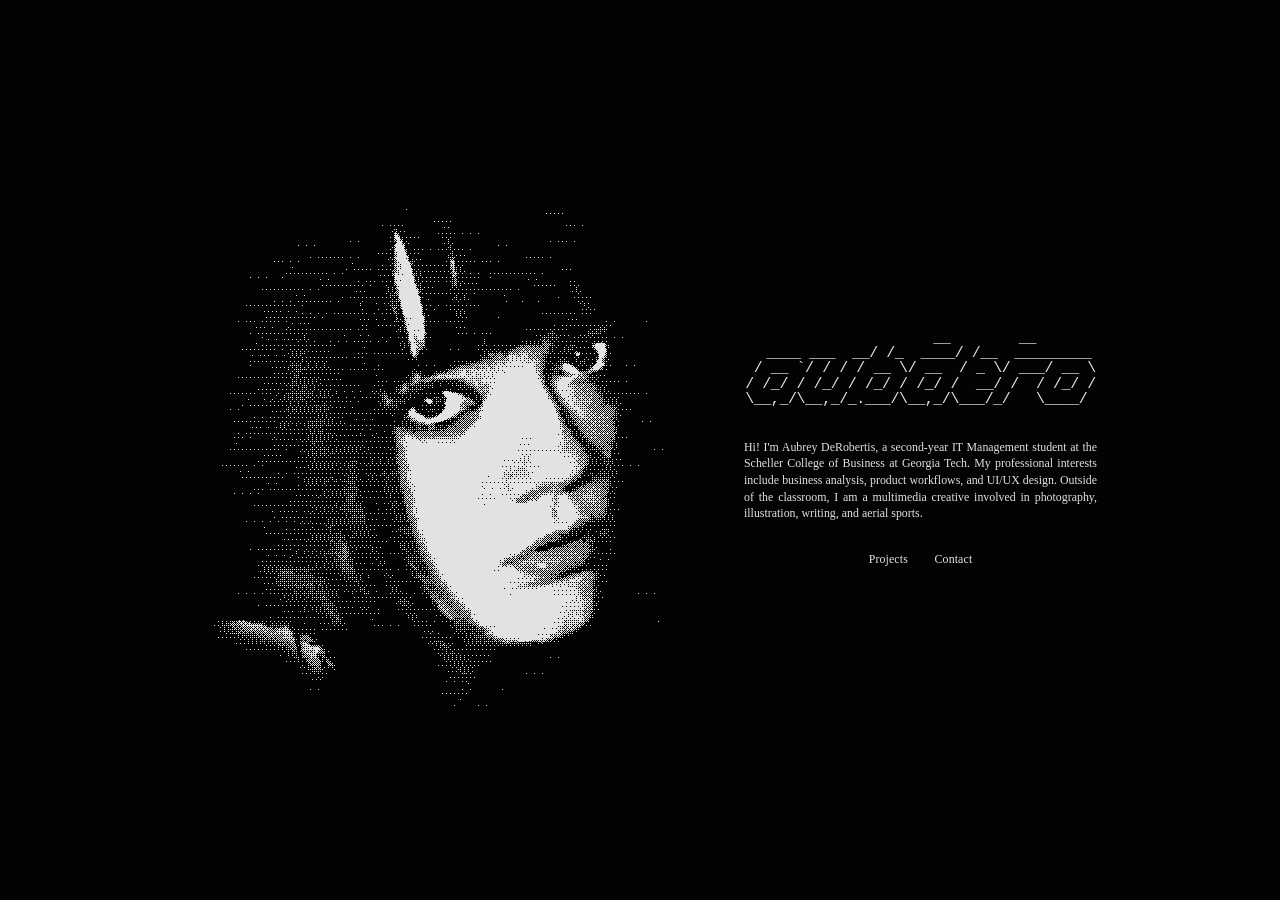
==== index.html @ 32cac722 "Initial commit: aubdero portfolio site" ====
<!DOCTYPE html>
<html lang="en">
<head>
<meta charset="UTF-8">
<meta name="viewport" content="width=device-width, initial-scale=1.0">
<title>Aubrey DeRobertis</title>
<meta name="description" content="Portfolio of Aubrey DeRobertis, an IT Management student at Georgia Tech interested in business analysis, product workflows, and UI/UX design.">
<link rel="icon" type="image/png" href="assets/favicon.png">
<link rel="stylesheet" href="css/style.css">
</head>
<body>

<main class="home">
  <div class="home-grid">

    <section class="left-panel" aria-label="Portrait">
      <img class="face-photo" src="assets/img.png" alt="Portrait of Aubrey DeRobertis">
    </section>

    <section class="right-panel">
      <pre class="ascii-art ascii-name" role="img" aria-label="aubdero">               __        __
  ____ ___  __/ /_  ____/ /__  _________
 / __ `/ / / / __ \/ __  / _ \/ ___/ __ \
/ /_/ / /_/ / /_/ / /_/ /  __/ /  / /_/ /
\__,_/\__,_/_.___/\__,_/\___/_/   \____/ </pre>

      <p class="bio">
        Hi! I'm Aubrey DeRobertis, a second-year IT Management student at the Scheller
        College of Business at Georgia Tech. My professional interests
        include business analysis, product workflows, and UI/UX design.
        Outside of the classroom, I am a multimedia creative involved in photography,
        illustration, writing, and aerial sports.
      </p>

      <nav class="home-nav" aria-label="Primary">
        <a href="projects.html">Projects</a>
        <a href="contact.html">Contact</a>
      </nav>
    </section>

  </div>
</main>

</body>
</html>
---- css/style.css ----
:root {
  --bg: #020303;
  --fg: #e2e2e2;
  --gray-mid: #666666;
  --serif: "Times New Roman", Times, "Liberation Serif", serif;
  --mono: "Courier New", Courier, "Lucida Console", monospace;
}

* {
  box-sizing: border-box;
}

html {
  font-size: 87.5%;
}

html, body {
  height: 100%;
}

body {
  margin: 0;
  background: var(--bg);
  color: var(--fg);
  font-family: var(--serif);
  cursor: crosshair;
  line-height: 1.4;
}

.ascii-art {
  font-family: var(--mono);
  white-space: pre;
  margin: 0;
  color: var(--fg);
  line-height: 1.02;
  letter-spacing: -0.03em;
}

a {
  color: var(--fg);
  text-decoration: none;
  cursor: crosshair;
}

a:hover,
a:focus-visible {
  background: var(--fg);
  color: var(--bg);
  text-decoration: none;
}

button {
  font-family: var(--serif);
  cursor: crosshair;
}

::selection {
  background: var(--fg);
  color: var(--bg);
}
::-moz-selection {
  background: var(--fg);
  color: var(--bg);
}

/* Custom scrollbar */
* {
  scrollbar-width: thin;
  scrollbar-color: var(--fg) var(--bg);
}
::-webkit-scrollbar {
  width: 14px;
  height: 14px;
}
::-webkit-scrollbar-track {
  background: var(--bg);
}
::-webkit-scrollbar-thumb {
  background: var(--fg);
  border-radius: 7px;
  border: 3px solid var(--bg);
}
::-webkit-scrollbar-thumb:hover {
  background: var(--gray-mid);
}

/* Nav */
.site-nav {
  display: flex;
  justify-content: center;
  gap: 2.5rem;
  align-items: center;
  padding: 1rem;
  flex-wrap: wrap;
}

.site-nav a {
  font-size: 0.9rem;
  letter-spacing: 0.01em;
}

.site-nav a[aria-current="page"] {
  font-weight: bold;
  text-decoration: none;
}

/* Index */
.home {
  min-height: 100vh;
  display: flex;
  flex-direction: column;
  align-items: center;
  justify-content: center;
  gap: 3rem;
  padding: 2.5rem 1.5rem;
  text-align: center;
}

.home-grid {
  display: flex;
  flex-wrap: wrap;
  align-items: center;
  justify-content: center;
  gap: 2rem;
  max-width: 960px;
}

.left-panel {
  display: flex;
  align-items: center;
  justify-content: center;
  min-width: 0;
  padding: 0.75rem;
}

.face-photo {
  width: 512px;
  height: 512px;
  max-width: 100%;
  object-fit: cover;
}

.right-panel {
  display: flex;
  flex-direction: column;
  align-items: center;
  gap: 2rem;
  width: min(360px, 90vw);
  max-width: 360px;
}

.ascii-name {
  font-size: clamp(9px, 1.6vw, 15px);
  max-width: 100%;
  overflow-x: auto;
  padding-bottom: 0.25rem;
}

.bio {
  padding: 0 0.25rem;
  font-size: 0.85rem;
  text-align: justify;
  margin: 0;
}

.home-nav {
  display: flex;
  gap: 1.5rem;
}

.home-nav a {
  font-size: 0.85rem;
  letter-spacing: 0.01em;
  padding: 0.1rem 0.2rem;
}

/* Contact page */
.contact-page {
  max-width: 400px;
  min-height: calc(100vh - 90px);
  margin: 0 auto;
  padding: 2rem 1.5rem 3rem;
  display: flex;
  flex-direction: column;
  align-items: center;
  justify-content: center;
  gap: 1.25rem;
  text-align: center;
}

.ascii-header {
  font-size: clamp(10px, 2vw, 18px);
  text-align: center;
  align-self: center;
}

.linkedin-link {
  font-size: 0.8rem;
}

.contact-form {
  width: 100%;
  margin: 0 auto;
  align-self: center;
  display: flex;
  flex-direction: column;
  gap: 0.9rem;
  text-align: left;
}

.contact-form label {
  display: flex;
  flex-direction: column;
  gap: 0.3rem;
  font-size: 0.8rem;
}

.contact-form input,
.contact-form textarea {
  font-family: var(--serif);
  font-size: 0.85rem;
  padding: 0.5rem 0.6rem;
  border: 1px solid var(--fg);
  background: var(--bg);
  color: var(--fg);
}

.contact-form input:focus,
.contact-form textarea:focus {
  outline: 2px dashed var(--fg);
  outline-offset: 2px;
}

.contact-form textarea {
  min-height: 140px;
  resize: vertical;
}

.contact-form button {
  align-self: center;
  padding: 0.5rem 1.4rem;
  font-size: 0.85rem;
  letter-spacing: 0.01em;
  background: var(--bg);
  color: var(--fg);
  border: 1px solid var(--fg);
}

.contact-form button:hover,
.contact-form button:focus-visible {
  background: var(--fg);
  color: var(--bg);
}

.contact-form.hidden,
.thank-you.hidden {
  display: none;
}

.thank-you {
  font-size: 0.9rem;
  border: 1px solid var(--fg);
  padding: 1rem 1.25rem;
}

.form-error {
  color: var(--fg);
  font-weight: bold;
  font-size: 0.85rem;
  border: 1px solid var(--fg);
  padding: 0.6rem 0.85rem;
}
.form-error.hidden {
  display: none;
}

/* Honeypot */
.honeypot-field {
  position: absolute;
  left: -9999px;
  width: 1px;
  height: 1px;
  overflow: hidden;
}

/* Projects */
.projects-page {
  display: flex;
  flex-direction: column;
  align-items: center;
  padding: 2.5rem 1.5rem 1rem;
  gap: 3rem;
}

.projects-list {
  width: 100%;
  max-width: 600px;
  max-height: calc(100vh - 200px);
  overflow-y: auto;
  padding: 0.5rem 1rem 2rem 0;
  display: flex;
  flex-direction: column;
  gap: 1.5rem;
}

.project {
  border: 1px dashed var(--fg);
  padding: 1.75rem;
}

.project-top {
  display: flex;
  flex-wrap: wrap;
  gap: 1.1rem;
}

.project-image {
  width: 100%;
  max-width: 160px;
  height: auto;
  border: 1px solid var(--fg);
  flex-shrink: 0;
}

.project-summary {
  flex: 1;
  min-width: 180px;
  display: flex;
  flex-direction: column;
  gap: 0.5rem;
}

.project-title {
  margin: 0;
  font-size: 1.05rem;
  font-family: var(--serif);
}

.project-blurb {
  margin: 0;
  font-size: 0.85rem;
  text-align: justify;
}

.tech-badges {
  display: flex;
  flex-wrap: wrap;
  gap: 0.4rem;
  margin-top: 0.2rem;
}

.tech-badge {
  font-size: 0.65rem;
  padding: 0.2rem 0.6rem;
  border: 1px solid var(--fg);
  border-radius: 999px;
  background: var(--bg);
  color: var(--fg);
  letter-spacing: 0.01em;
}

.project-details {
  margin-top: 0.9rem;
  border-top: 1px solid var(--fg);
  padding-top: 0.7rem;
}

.project-toggle {
  cursor: crosshair;
  list-style: none;
  display: flex;
  align-items: center;
  justify-content: space-between;
  font-size: 0.85rem;
  font-weight: bold;
  padding: 0.25rem 0;
  user-select: none;
}

.project-toggle::-webkit-details-marker {
  display: none;
}

.project-toggle .chevron {
  display: inline-block;
  transition: transform 0.2s ease;
  font-size: 0.9rem;
}

.project-details[open] .project-toggle .chevron {
  transform: rotate(180deg);
}

.project-toggle:hover,
.project-toggle:focus-visible {
  text-decoration: underline;
}

.project-more {
  padding-top: 0.7rem;
  font-size: 0.85rem;
  text-align: justify;
}

.project-more p {
  margin: 0;
}

.project-stats {
  margin: 0 0 0.9rem;
  padding-left: 1.1rem;
  display: flex;
  flex-direction: column;
  gap: 0.5rem;
}

.project-stats li {
  text-align: justify;
}

/* 404 */
.notfound-page {
  min-height: calc(100vh - 90px);
  display: flex;
  flex-direction: column;
  align-items: center;
  justify-content: center;
  gap: 1.75rem;
  padding: 2rem 1.5rem;
  text-align: center;
}

.ascii-404 {
  font-size: clamp(12px, 4vw, 26px);
}

.notfound-page p {
  font-size: 0.85rem;
  max-width: 360px;
  text-align: justify;
}

.notfound-page a {
  font-size: 0.85rem;
  padding: 0.4rem 1rem;
  border: 1px solid var(--fg);
}

.notfound-page a:hover,
.notfound-page a:focus-visible {
  background: var(--fg);
  color: var(--bg);
}
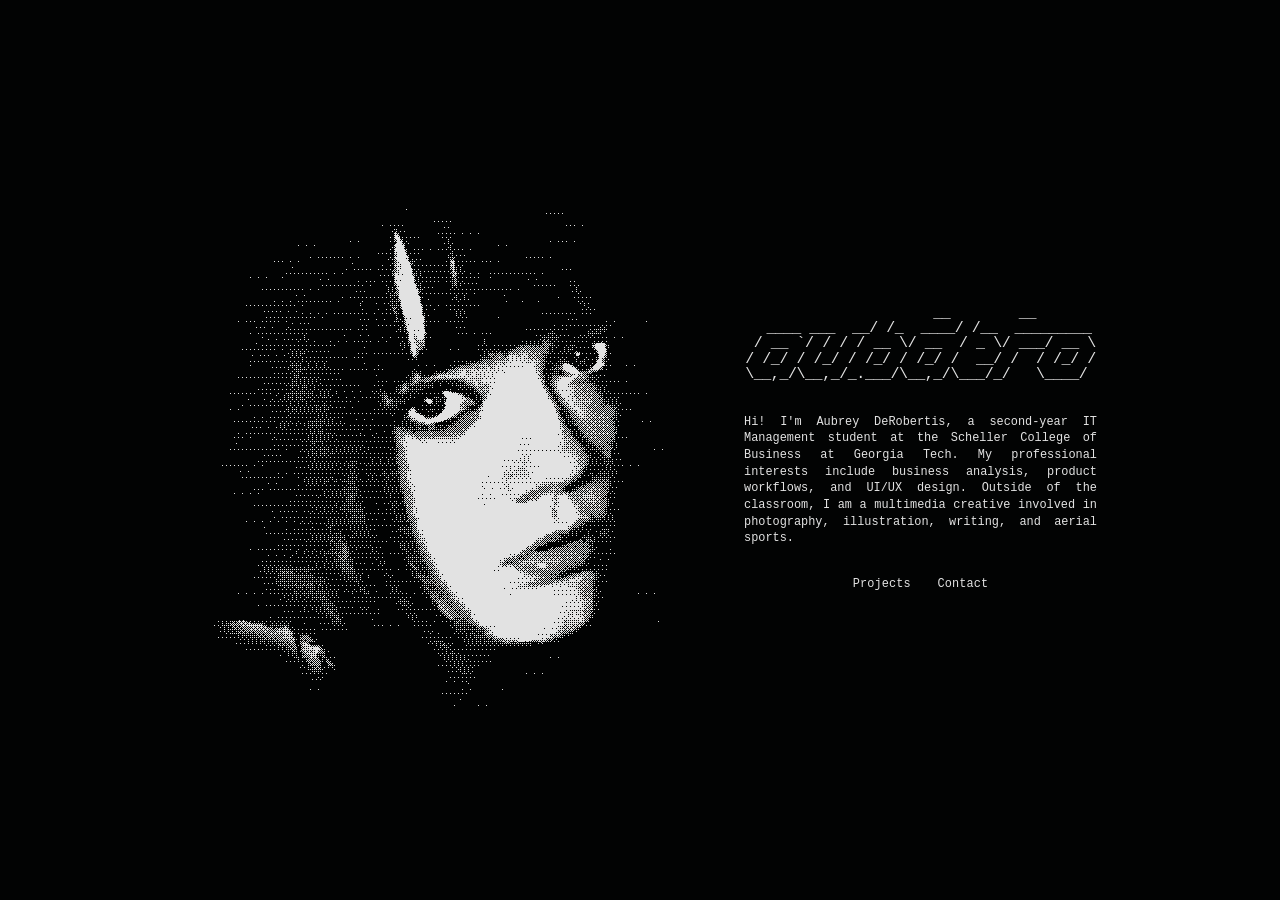
==== commit 41508bba: "Update meta descriptions and LinkedIn link text" ====
--- a/index.html
+++ b/index.html
@@ -4,7 +4,7 @@
 <meta charset="UTF-8">
 <meta name="viewport" content="width=device-width, initial-scale=1.0">
 <title>Aubrey DeRobertis</title>
-<meta name="description" content="Portfolio of Aubrey DeRobertis, an IT Management student at Georgia Tech interested in business analysis, product workflows, and UI/UX design.">
+<meta name="description" content=" ">
 <link rel="icon" type="image/png" href="assets/favicon.png">
 <link rel="stylesheet" href="css/style.css">
 </head>
--- a/css/style.css
+++ b/css/style.css
@@ -2,7 +2,7 @@
   --bg: #020303;
   --fg: #e2e2e2;
   --gray-mid: #666666;
-  --serif: "Times New Roman", Times, "Liberation Serif", serif;
+  --serif: "Courier New", Courier, "Lucida Console", monospace;
   --mono: "Courier New", Courier, "Lucida Console", monospace;
 }
 
